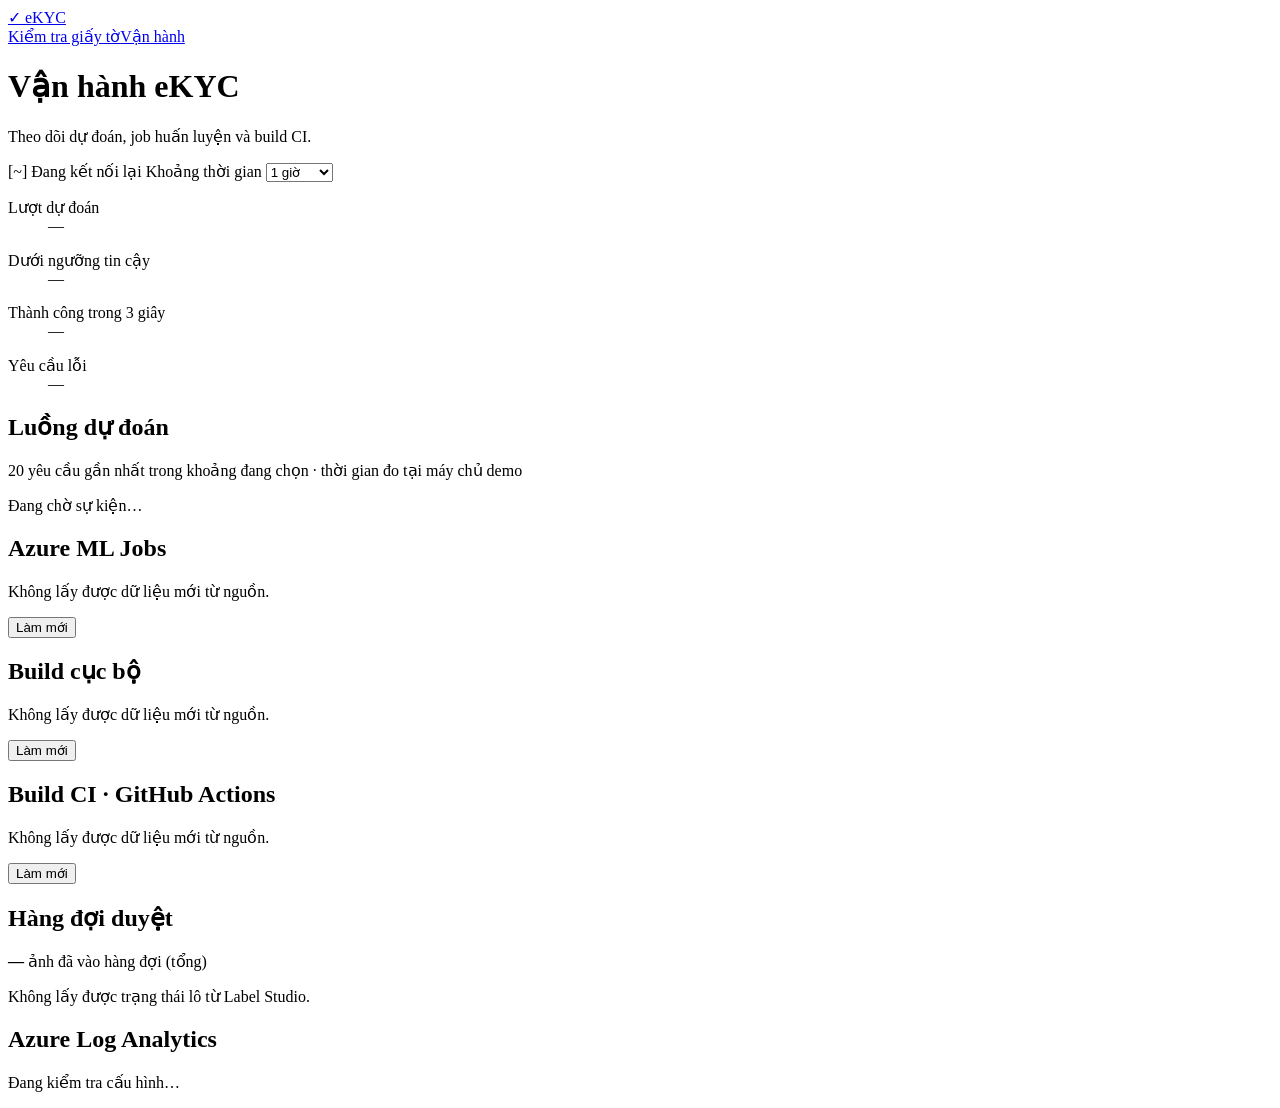
==== demo/monitoring.html @ 9e676bd8 "Integrate eKYC monitoring, review, and fixed dataset splits" ====
<!doctype html>
<html lang="vi">
<meta charset="utf-8">
<meta name="viewport" content="width=device-width, initial-scale=1">
<title>Vận hành · eKYC</title>
<link rel="stylesheet" href="/demo.css">
<div class="shell">
  <aside class="sidebar">
    <a class="brand" href="/"><span class="brand-mark" aria-hidden="true">✓</span> eKYC</a>
    <nav aria-label="Điều hướng chính"><a href="/">Kiểm tra giấy tờ</a><a href="/monitoring" aria-current="page">Vận hành</a></nav>
  </aside>
  <main>
    <header class="heading">
      <div><h1>Vận hành eKYC</h1><p>Theo dõi dự đoán, job huấn luyện và build CI.</p></div>
      <div class="controls">
        <span class="pill terminal-status" id="connection" role="status">Đang kết nối</span>
        <label for="window">Khoảng thời gian</label>
        <select id="window"><option value="15m">15 phút</option><option value="1h" selected>1 giờ</option><option value="24h">24 giờ</option></select>
      </div>
    </header>
    <section class="grid kpis" aria-label="Chỉ số dự đoán qua demo">
      <dl class="card"><dt>Lượt dự đoán</dt><dd id="total">—</dd><small id="latest"></small></dl>
      <dl class="card focus"><dt>Dưới ngưỡng tin cậy</dt><dd id="low">—</dd><small id="threshold"></small></dl>
      <dl class="card"><dt>Thành công trong 3 giây</dt><dd id="within-sla">—</dd><small id="sla-count"></small></dl>
      <dl class="card"><dt>Yêu cầu lỗi</dt><dd id="errors">—</dd><small id="error-count"></small></dl>
    </section>
    <div class="monitor-stack">
      <section class="card">
        <div class="card-head"><div><h2>Luồng dự đoán</h2><p>20 yêu cầu gần nhất trong khoảng đang chọn · thời gian đo tại máy chủ demo</p></div></div>
        <p id="event-empty">Đang chờ sự kiện…</p>
        <div class="table-scroll"><table id="events" hidden>
          <thead><tr><th>Thời điểm</th><th>Phản hồi</th><th>Độ trễ</th><th>Độ tin cậy</th></tr></thead>
          <tbody></tbody>
        </table></div>
      </section>
      <section class="card">
        <div class="card-head">
          <div><h2>Azure ML Jobs</h2><p id="azure-state">Đang kết nối…</p></div>
          <button type="button" class="button" id="reload-azure">Làm mới</button>
        </div>
        <div id="azure-runs"></div>
      </section>
      <section class="card">
        <div class="card-head">
          <div><h2>Build cục bộ</h2><p id="builds-state">Đang kết nối…</p></div>
          <button type="button" class="button" id="reload-builds">Làm mới</button>
        </div>
        <div id="builds-runs"></div>
      </section>
      <section class="card">
        <div class="card-head">
          <div><h2>Build CI · GitHub Actions</h2><p id="github-state">Đang kết nối…</p></div>
          <button type="button" class="button" id="reload-github">Làm mới</button>
        </div>
        <div id="github-runs"></div>
      </section>
      <div class="grid split">
        <section class="card">
          <div class="card-head"><div><h2>Hàng đợi duyệt</h2><p><strong id="queued">—</strong> <span id="queue-label">ảnh đã vào hàng đợi (tổng)</span></p></div></div>
          <p id="review-summary" role="status">Đang tải trạng thái lô duyệt…</p>
          <div class="actions">
            <a id="review-link" href="/review" class="button" hidden>Duyệt ảnh</a>
            <a id="label-studio" class="button" hidden>Mở dự án Label Studio</a>
          </div>
        </section>
        <section class="card">
          <div class="card-head"><div><h2>Azure Log Analytics</h2><p id="analytics-state" role="status">Đang kiểm tra cấu hình…</p></div></div>
          <button type="button" class="button" id="analytics" hidden>Tải tỷ lệ độ tin cậy thấp</button>
        </section>
      </div>
    </div>
    <dialog id="log-panel" class="log-panel" aria-labelledby="log-title">
      <div class="card-head"><h2 id="log-title"></h2><button class="button" type="button" id="close-log" autofocus>Đóng log</button></div>
      <p role="status" id="log-state"></p>
      <pre id="log" tabindex="0" aria-label="Nội dung log"></pre>
    </dialog>
  </main>
</div>
<script>
  const field = id => document.getElementById(id);
  const timeWindow = field('window');
  const percent = new Intl.NumberFormat('vi', {style: 'percent', maximumFractionDigits: 1});
  const dateTime = new Intl.DateTimeFormat('vi', {dateStyle: 'short', timeStyle: 'medium'});
  const ratio = (count, total) => total ? percent.format(count / total) : '—';
  const counts = (count, total) => total ? `${count}/${total} lượt` : 'Chưa có dữ liệu';
  const analytics = field('analytics');
  let live;
  let logStream;

  function text(id, value) { field(id).textContent = value; }
  function element(tag, content) {
    const node = document.createElement(tag);
    if (content !== undefined) node.textContent = content;
    return node;
  }
  function pill(label, state) {
    const node = element('span', label);
    node.className = 'pill';
    node.dataset.state = state;
    return node;
  }
  function table(headings, rows) {
    const node = element('table');
    const head = node.createTHead().insertRow();
    for (const label of headings) {
      const cell = element('th', label);
      cell.scope = 'col';
      head.append(cell);
    }
    node.append(rows);
    const wrapper = element('div');
    wrapper.className = 'table-scroll';
    wrapper.append(node);
    return wrapper;
  }
  function addRow(body, values) {
    const row = body.insertRow();
    for (const value of values) row.insertCell().append(value ?? '—');
  }
  function when(value) {
    if (!value) return '—';
    const date = new Date(value);
    return Number.isNaN(date.valueOf()) ? '—' : dateTime.format(date);
  }
  async function api(path) {
    const response = await fetch(path);
    if (!response.ok) throw new Error('Source unavailable');
    return response.json();
  }

  function update(metrics) {
    text('total', metrics.total);
    text('latest', metrics.latest ? `Gần nhất · HTTP ${metrics.latest[0]}` : 'Chưa có yêu cầu');
    text('low', ratio(metrics.low, metrics.scored));
    text('threshold', `${counts(metrics.low, metrics.scored)} · ngưỡng ${percent.format(metrics.threshold)}`);
    text('within-sla', ratio(metrics.within_sla, metrics.total));
    text('sla-count', counts(metrics.within_sla, metrics.total));
    text('errors', ratio(metrics.errors, metrics.total));
    text('error-count', counts(metrics.errors, metrics.total));
    text('queued', metrics.queued ?? 'Chưa cấu hình');
    field('queue-label').hidden = metrics.queued === null;
    const projectUrl = metrics.label_studio_project_url;
    field('review-link').hidden = !projectUrl;
    field('label-studio').hidden = !projectUrl;
    if (projectUrl) field('label-studio').href = projectUrl;
    if (analytics.hidden && metrics.azure_configured) text('analytics-state', 'Số liệu từ endpoint đã cấu hình.');
    if (!metrics.azure_configured) text('analytics-state', 'Chưa cấu hình Log Analytics.');
    analytics.hidden = !metrics.azure_configured;
    const rows = field('events').tBodies[0];
    rows.replaceChildren();
    for (const [at, status, latency, confidence] of metrics.recent) {
      addRow(rows, [when(at * 1000), pill(`HTTP ${status}`, status === 200 ? 'good' : 'bad'),
        `${Math.round(latency)} ms`, confidence === null ? '—' : percent.format(confidence)]);
    }
    field('events').hidden = !metrics.recent.length;
    field('event-empty').hidden = Boolean(metrics.recent.length);
    text('event-empty', 'Chưa có yêu cầu trong khoảng này.');
  }

  function connect() {
    live?.close();
    text('connection', '[~] Đang kết nối');
    field('connection').dataset.state = 'warn';
    live = new EventSource(`/api/monitoring/live?window=${timeWindow.value}`);
    live.addEventListener('snapshot', event => {
      update(JSON.parse(event.data));
      text('connection', '[+] Trực tiếp');
      field('connection').dataset.state = 'good';
    });
    live.onerror = () => {
      text('connection', '[~] Đang kết nối lại');
      field('connection').dataset.state = 'warn';
    };
  }

  analytics.onclick = async () => {
    const window = timeWindow.value;
    analytics.disabled = true;
    text('analytics-state', 'Đang tải…');
    try {
      const {low, scored} = await api(`/api/monitoring/azure?window=${window}`);
      if (timeWindow.value === window) text('analytics-state', scored
        ? `${ratio(low, scored)} độ tin cậy thấp · ${counts(low, scored)}`
        : `Chưa có lượt dự đoán thành công · ${low} sự kiện độ tin cậy thấp`);
    } catch {
      if (timeWindow.value === window) text('analytics-state', 'Không truy vấn được Log Analytics.');
    } finally {
      analytics.disabled = false;
    }
  };

  const logPanel = field('log-panel');
  let logRevision = 0;
  logPanel.addEventListener('close', () => {
    logRevision++;
    logStream?.close();
  });
  field('close-log').onclick = () => logPanel.close();

  function startLog(run, status) {
    logStream?.close();
    logRevision++;
    text('log-title', run.title);
    text('log-state', status);
    text('log', '');
    if (!logPanel.open) logPanel.showModal();
    return logRevision;
  }

  async function openBuildLog(run) {
    const revision = startLog(run, 'Đang tải log build…');
    const url = `/api/operations/build-log?run=${encodeURIComponent(run.id)}`;
    async function refresh() {
      if (revision !== logRevision || !logPanel.open) return;
      try {
        const {content, active, status} = await api(url);
        if (revision !== logRevision || !logPanel.open) return;
        text('log', content);
        text('log-state', status);
        if (active) setTimeout(refresh, 2000);
      } catch {
        if (revision === logRevision && logPanel.open) text('log-state', 'Không tải được log build.');
      }
    }
    await refresh();
  }

  function openLog(run) {
    startLog(run, 'Đang mở luồng log Azure…');
    const output = field('log');
    logStream = new EventSource(`/api/operations/log?job=${encodeURIComponent(run.id)}`);
    const stream = logStream;
    stream.addEventListener('line', event => {
      const follow = output.scrollTop + output.clientHeight >= output.scrollHeight - 20;
      output.append(JSON.parse(event.data));
      if (follow) output.scrollTop = output.scrollHeight;
      text('log-state', 'Đang đọc log');
    });
    stream.addEventListener('end', event => {
      text('log-state', JSON.parse(event.data));
      stream.close();
    });
    stream.onerror = () => {
      text('log-state', 'Mất kết nối với luồng log.');
      stream.close();
    };
  }
  function runRows(runs, detailLabel, source) {
    const rows = element('tbody');
    for (const run of runs) {
      const actions = element('div');
      actions.className = 'actions';
      if (run.inline_log || source === 'builds') {
        const button = element('button', 'Xem log');
        button.type = 'button';
        button.className = 'button';
        button.onclick = () => source === 'builds' ? openBuildLog(run) : openLog(run);
        actions.append(button);
      }
      if (typeof run.url === 'string' && /^https:\/\//i.test(run.url)) {
        const link = element('a', source === 'azure' ? 'Azure Studio' : 'Log trên GitHub');
        link.href = run.url;
        link.target = '_blank';
        link.rel = 'noopener noreferrer';
        actions.append(link);
      }
      const state = run.active ? 'warn' : /^(completed|success)$/i.test(run.status) ? 'good'
        : /^(failed|failure|timed_out)$/i.test(run.status) ? 'bad' : '';
      addRow(rows, [run.title, pill(run.status, state), run.detail, when(run.date), actions]);
    }
    return table(['Tên', 'Trạng thái', detailLabel, 'Tạo lúc', 'Chi tiết'], rows);
  }

  function updateRuns(source, runs) {
    const target = field(`${source}-runs`);
    target.replaceChildren();
    if (!runs) return;
    const active = runs.filter(run => run.active);
    const history = runs.filter(run => !run.active);
    const detailLabel = source === 'azure' ? 'Experiment' : source === 'builds' ? 'Kiểm tra' : 'Nhánh';
    for (const [label, entries, empty] of [
      ['Đang chạy hoặc chờ', active, 'Hiện không có lượt đang chạy hoặc chờ.'],
      ['Lịch sử', history, 'Chưa có lịch sử.'],
    ]) {
      const section = element('section');
      section.className = 'message';
      section.append(element('h3', label));
      section.append(entries.length ? runRows(entries, detailLabel, source) : element('p', empty));
      target.append(section);
    }
  }

  const refreshSeconds = {azure: 30, builds: 5, github: 30};
  async function refreshReview() {
    try {
      const {summary} = await api('/api/monitoring/review');
      if (!summary) {
        text('review-summary', 'Chưa cấu hình lô duyệt.');
        return;
      }
      const statuses = [`${summary.pending} chờ duyệt`, `${summary.reviewed} đã lưu nhãn`];
      if (summary.missing) statuses.push(`${summary.missing} chưa có tác vụ`);
      if (summary.conflicts) statuses.push(`${summary.conflicts} có nhãn xung đột`);
      text('review-summary', ['Lô hiện tại', ...statuses].join(' · '));
    } catch {
      text('review-summary', 'Không lấy được trạng thái lô từ Label Studio.');
    }
  }
  const runFingerprints = {};
  async function refreshRuns(source) {
    const button = field(`reload-${source}`);
    if (button.disabled) return;
    button.disabled = true;
    try {
      const {runs} = await api(`/api/operations/${source}`);
      text(`${source}-state`, runs === null ? 'Chưa cấu hình nguồn.' : `Cập nhật lúc ${when(Date.now())} · tự làm mới mỗi ${refreshSeconds[source]} giây`);
      const fingerprint = JSON.stringify(runs);
      if (runFingerprints[source] !== fingerprint) {
        updateRuns(source, runs);
        runFingerprints[source] = fingerprint;
      }
    } catch {
      text(`${source}-state`, 'Không lấy được dữ liệu mới từ nguồn.');
    } finally {
      button.disabled = false;
    }
  }

  timeWindow.onchange = () => {
    if (!analytics.hidden) text('analytics-state', 'Tải lại số liệu cho khoảng thời gian vừa chọn.');
    connect();
  };
  connect();
  refreshReview();
  setInterval(refreshReview, 30000);
  for (const source of Object.keys(refreshSeconds)) {
    field(`reload-${source}`).onclick = () => refreshRuns(source);
    refreshRuns(source);
    setInterval(() => refreshRuns(source), refreshSeconds[source] * 1000);
  }
</script>
</html>
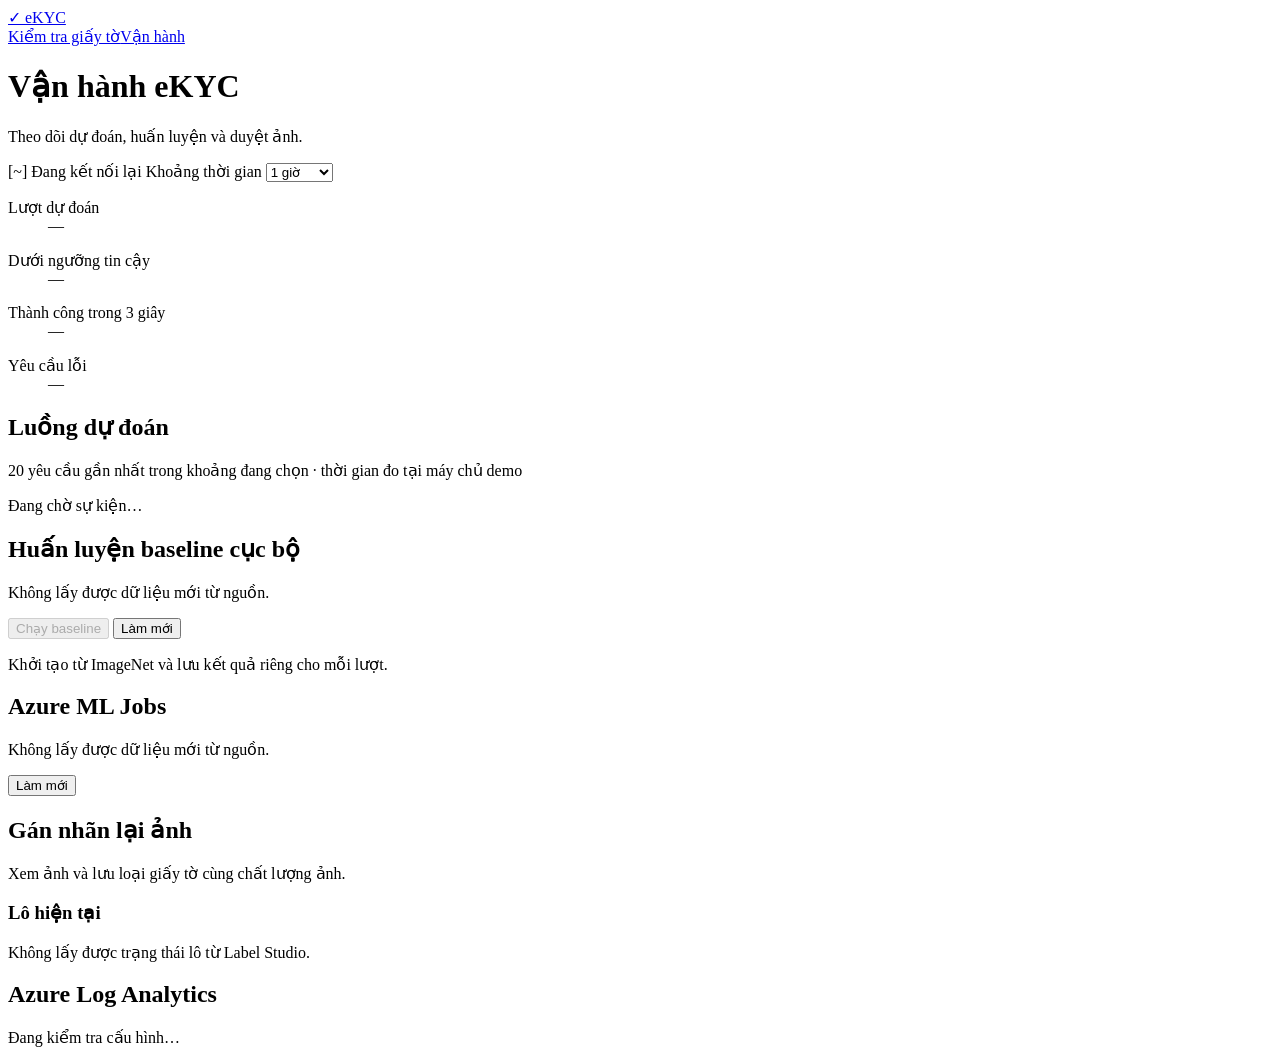
==== commit e13d11ff: "Đóng gói eKYC và chuẩn hóa luồng huấn luyện, duyệt ảnh" ====
--- a/demo/monitoring.html
+++ b/demo/monitoring.html
@@ -11,7 +11,7 @@
   </aside>
   <main>
     <header class="heading">
-      <div><h1>Vận hành eKYC</h1><p>Theo dõi dự đoán, job huấn luyện và build CI.</p></div>
+      <div><h1>Vận hành eKYC</h1><p>Theo dõi dự đoán, huấn luyện và duyệt ảnh.</p></div>
       <div class="controls">
         <span class="pill terminal-status" id="connection" role="status">Đang kết nối</span>
         <label for="window">Khoảng thời gian</label>
@@ -35,36 +35,36 @@
       </section>
       <section class="card">
         <div class="card-head">
+          <div><h2>Huấn luyện baseline cục bộ</h2><p id="training-state">Đang kết nối…</p></div>
+          <div class="actions">
+            <button type="button" class="button" id="start-training" disabled>Chạy baseline</button>
+            <button type="button" class="button" id="reload-training">Làm mới</button>
+          </div>
+        </div>
+        <p>Khởi tạo từ ImageNet và lưu kết quả riêng cho mỗi lượt.</p>
+        <p id="training-feedback" role="status"></p>
+        <div id="training-runs"></div>
+      </section>
+      <section class="card">
+        <div class="card-head">
           <div><h2>Azure ML Jobs</h2><p id="azure-state">Đang kết nối…</p></div>
           <button type="button" class="button" id="reload-azure">Làm mới</button>
         </div>
         <div id="azure-runs"></div>
       </section>
-      <section class="card">
-        <div class="card-head">
-          <div><h2>Build cục bộ</h2><p id="builds-state">Đang kết nối…</p></div>
-          <button type="button" class="button" id="reload-builds">Làm mới</button>
-        </div>
-        <div id="builds-runs"></div>
-      </section>
-      <section class="card">
-        <div class="card-head">
-          <div><h2>Build CI · GitHub Actions</h2><p id="github-state">Đang kết nối…</p></div>
-          <button type="button" class="button" id="reload-github">Làm mới</button>
-        </div>
-        <div id="github-runs"></div>
-      </section>
       <div class="grid split">
         <section class="card">
-          <div class="card-head"><div><h2>Hàng đợi duyệt</h2><p><strong id="queued">—</strong> <span id="queue-label">ảnh đã vào hàng đợi (tổng)</span></p></div></div>
-          <p id="review-summary" role="status">Đang tải trạng thái lô duyệt…</p>
+          <div class="card-head"><div><h2>Gán nhãn lại ảnh</h2><p>Xem ảnh và lưu loại giấy tờ cùng chất lượng ảnh.</p></div></div>
+          <h3>Lô hiện tại</h3>
+          <p id="review-summary" role="status">Đang tải trạng thái lô…</p>
           <div class="actions">
-            <a id="review-link" href="/review" class="button" hidden>Duyệt ảnh</a>
+            <a id="review-link" href="/review" class="button" hidden>Mở lô gán nhãn</a>
             <a id="label-studio" class="button" hidden>Mở dự án Label Studio</a>
           </div>
+          <p id="queue-history" class="message" hidden>Lịch sử hàng đợi · <strong id="queued"></strong> ảnh từng được đưa vào hàng đợi</p>
         </section>
         <section class="card">
-          <div class="card-head"><div><h2>Azure Log Analytics</h2><p id="analytics-state" role="status">Đang kiểm tra cấu hình…</p></div></div>
+          <div class="card-head"><div><h2 id="analytics-title">Azure Log Analytics</h2><p id="analytics-state" role="status">Đang kiểm tra cấu hình…</p></div></div>
           <button type="button" class="button" id="analytics" hidden>Tải tỷ lệ độ tin cậy thấp</button>
         </section>
       </div>
@@ -124,8 +124,9 @@
   }
   async function api(path) {
     const response = await fetch(path);
-    if (!response.ok) throw new Error('Source unavailable');
-    return response.json();
+    const result = await response.json();
+    if (!response.ok) throw new Error(result.error);
+    return result;
   }
 
   function update(metrics) {
@@ -137,14 +138,19 @@
     text('sla-count', counts(metrics.within_sla, metrics.total));
     text('errors', ratio(metrics.errors, metrics.total));
     text('error-count', counts(metrics.errors, metrics.total));
-    text('queued', metrics.queued ?? 'Chưa cấu hình');
-    field('queue-label').hidden = metrics.queued === null;
+    field('queue-history').hidden = metrics.queued == null;
+    if (metrics.queued != null) text('queued', metrics.queued);
     const projectUrl = metrics.label_studio_project_url;
     field('review-link').hidden = !projectUrl;
     field('label-studio').hidden = !projectUrl;
     if (projectUrl) field('label-studio').href = projectUrl;
-    if (analytics.hidden && metrics.azure_configured) text('analytics-state', 'Số liệu từ endpoint đã cấu hình.');
-    if (!metrics.azure_configured) text('analytics-state', 'Chưa cấu hình Log Analytics.');
+    text('analytics-title', metrics.azure_logs_archived ? 'Azure Log Analytics · Lịch sử' : 'Azure Log Analytics');
+    if (analytics.hidden && metrics.azure_configured) text('analytics-state', metrics.azure_logs_archived
+      ? 'Xem log đã lưu của endpoint cũ trong khoảng thời gian đã chọn.'
+      : 'Số liệu từ endpoint đã cấu hình.');
+    if (!metrics.azure_configured) text('analytics-state', metrics.azure_workspace_configured
+      ? 'Đã cấu hình workspace. Cần endpoint Azure ML đang hoạt động và gửi log.'
+      : 'Chưa cấu hình workspace Log Analytics.');
     analytics.hidden = !metrics.azure_configured;
     const rows = field('events').tBodies[0];
     rows.replaceChildren();
@@ -207,19 +213,22 @@
     return logRevision;
   }
 
-  async function openBuildLog(run) {
-    const revision = startLog(run, 'Đang tải log build…');
-    const url = `/api/operations/build-log?run=${encodeURIComponent(run.id)}`;
+  async function openLocalLog(run) {
+    const revision = startLog(run, 'Đang tải log…');
+    const url = `/api/operations/training-log?run=${encodeURIComponent(run.id)}`;
     async function refresh() {
       if (revision !== logRevision || !logPanel.open) return;
       try {
         const {content, active, status} = await api(url);
         if (revision !== logRevision || !logPanel.open) return;
+        const output = field('log');
+        const follow = !output.textContent || output.scrollTop + output.clientHeight >= output.scrollHeight - 20;
         text('log', content);
+        if (follow) output.scrollTop = output.scrollHeight;
         text('log-state', status);
         if (active) setTimeout(refresh, 2000);
       } catch {
-        if (revision === logRevision && logPanel.open) text('log-state', 'Không tải được log build.');
+        if (revision === logRevision && logPanel.open) text('log-state', 'Không tải được log.');
       }
     }
     await refresh();
@@ -248,25 +257,30 @@
   function runRows(runs, detailLabel, source) {
     const rows = element('tbody');
     for (const run of runs) {
+      const local = source === 'training';
       const actions = element('div');
       actions.className = 'actions';
-      if (run.inline_log || source === 'builds') {
+      if (run.inline_log || local) {
         const button = element('button', 'Xem log');
         button.type = 'button';
         button.className = 'button';
-        button.onclick = () => source === 'builds' ? openBuildLog(run) : openLog(run);
+        button.onclick = () => local ? openLocalLog(run) : openLog(run);
         actions.append(button);
       }
       if (typeof run.url === 'string' && /^https:\/\//i.test(run.url)) {
-        const link = element('a', source === 'azure' ? 'Azure Studio' : 'Log trên GitHub');
+        const link = element('a', 'Azure Studio');
         link.href = run.url;
         link.target = '_blank';
         link.rel = 'noopener noreferrer';
         actions.append(link);
       }
       const state = run.active ? 'warn' : /^(completed|success)$/i.test(run.status) ? 'good'
-        : /^(failed|failure|timed_out)$/i.test(run.status) ? 'bad' : '';
-      addRow(rows, [run.title, pill(run.status, state), run.detail, when(run.date), actions]);
+        : /^(failed|failure|timed_out|interrupted)$/i.test(run.status) ? 'bad' : '';
+      const metrics = run.metrics;
+      const detail = metrics
+        ? `Accuracy ${percent.format(metrics.accuracy)} · Macro-F1 ${percent.format(metrics.macro_f1)} · ${metrics.accepted ? 'Đạt' : 'Chưa đạt'} ngưỡng 85%`
+        : run.detail;
+      addRow(rows, [run.title, pill(run.status, state), detail, when(run.date), actions]);
     }
     return table(['Tên', 'Trạng thái', detailLabel, 'Tạo lúc', 'Chi tiết'], rows);
   }
@@ -277,7 +291,7 @@
     if (!runs) return;
     const active = runs.filter(run => run.active);
     const history = runs.filter(run => !run.active);
-    const detailLabel = source === 'azure' ? 'Experiment' : source === 'builds' ? 'Kiểm tra' : 'Nhánh';
+    const detailLabel = source === 'azure' ? 'Experiment' : 'Tiến độ / kết quả';
     for (const [label, entries, empty] of [
       ['Đang chạy hoặc chờ', active, 'Hiện không có lượt đang chạy hoặc chờ.'],
       ['Lịch sử', history, 'Chưa có lịch sử.'],
@@ -290,18 +304,51 @@
     }
   }
 
-  const refreshSeconds = {azure: 30, builds: 5, github: 30};
+  const refreshSeconds = {azure: 30, training: 5};
+  const startTraining = field('start-training');
+  let trainingStarting = false;
+  let trainingActive = false;
+  startTraining.onclick = async () => {
+    trainingStarting = startTraining.disabled = true;
+    text('training-feedback', 'Đang gửi yêu cầu…');
+    try {
+      const response = await fetch('/api/operations/training', {
+        method: 'POST',
+        headers: {'X-EKYC-Training': '1'},
+      });
+      const result = await response.json();
+      if (!response.ok) throw new Error(result.error);
+      trainingActive = true;
+      text('training-feedback', 'Đã khởi động lượt huấn luyện.');
+      openLocalLog(result.run);
+    } catch (error) {
+      text('training-feedback', error.message);
+    } finally {
+      trainingStarting = false;
+      startTraining.disabled = trainingActive;
+      refreshRuns('training');
+    }
+  };
   async function refreshReview() {
+    const reviewLink = field('review-link');
+    reviewLink.textContent = 'Mở lô gán nhãn';
     try {
       const {summary} = await api('/api/monitoring/review');
       if (!summary) {
-        text('review-summary', 'Chưa cấu hình lô duyệt.');
+        text('review-summary', 'Chưa có lô gán nhãn được cấu hình.');
         return;
       }
-      const statuses = [`${summary.pending} chờ duyệt`, `${summary.reviewed} đã lưu nhãn`];
-      if (summary.missing) statuses.push(`${summary.missing} chưa có tác vụ`);
-      if (summary.conflicts) statuses.push(`${summary.conflicts} có nhãn xung đột`);
-      text('review-summary', ['Lô hiện tại', ...statuses].join(' · '));
+      const statuses = [
+        summary.pending ? `${summary.pending} ảnh chờ gán nhãn` : 'Không có ảnh chờ gán nhãn',
+        `${summary.reviewed} ảnh đã lưu nhãn`,
+      ];
+      if (summary.missing) statuses.push(`${summary.missing} ảnh chưa có tác vụ trên Label Studio`);
+      if (summary.conflicts) statuses.push(`${summary.conflicts} ảnh có nhãn xung đột`);
+      if (summary.pending) reviewLink.textContent = 'Gán nhãn ảnh trong webapp';
+      else if (summary.reviewed && !summary.missing && !summary.conflicts) {
+        reviewLink.textContent = 'Xem ảnh đã gán nhãn';
+      }
+      text('review-summary', statuses.join(' · '));
     } catch {
       text('review-summary', 'Không lấy được trạng thái lô từ Label Studio.');
     }
@@ -314,13 +361,22 @@
     try {
       const {runs} = await api(`/api/operations/${source}`);
       text(`${source}-state`, runs === null ? 'Chưa cấu hình nguồn.' : `Cập nhật lúc ${when(Date.now())} · tự làm mới mỗi ${refreshSeconds[source]} giây`);
+      if (source === 'training') {
+        trainingActive = runs.some(run => run.active);
+        startTraining.disabled = trainingStarting || trainingActive;
+      }
       const fingerprint = JSON.stringify(runs);
       if (runFingerprints[source] !== fingerprint) {
         updateRuns(source, runs);
         runFingerprints[source] = fingerprint;
       }
-    } catch {
-      text(`${source}-state`, 'Không lấy được dữ liệu mới từ nguồn.');
+    } catch (error) {
+      const message = source === 'training' && error.message === 'Unknown route.'
+        ? 'API huấn luyện chưa được tải. Hãy khởi động lại webapp.'
+        : error instanceof TypeError || error instanceof SyntaxError
+          ? 'Không lấy được dữ liệu mới từ nguồn.'
+          : error.message;
+      text(`${source}-state`, message);
     } finally {
       button.disabled = false;
     }
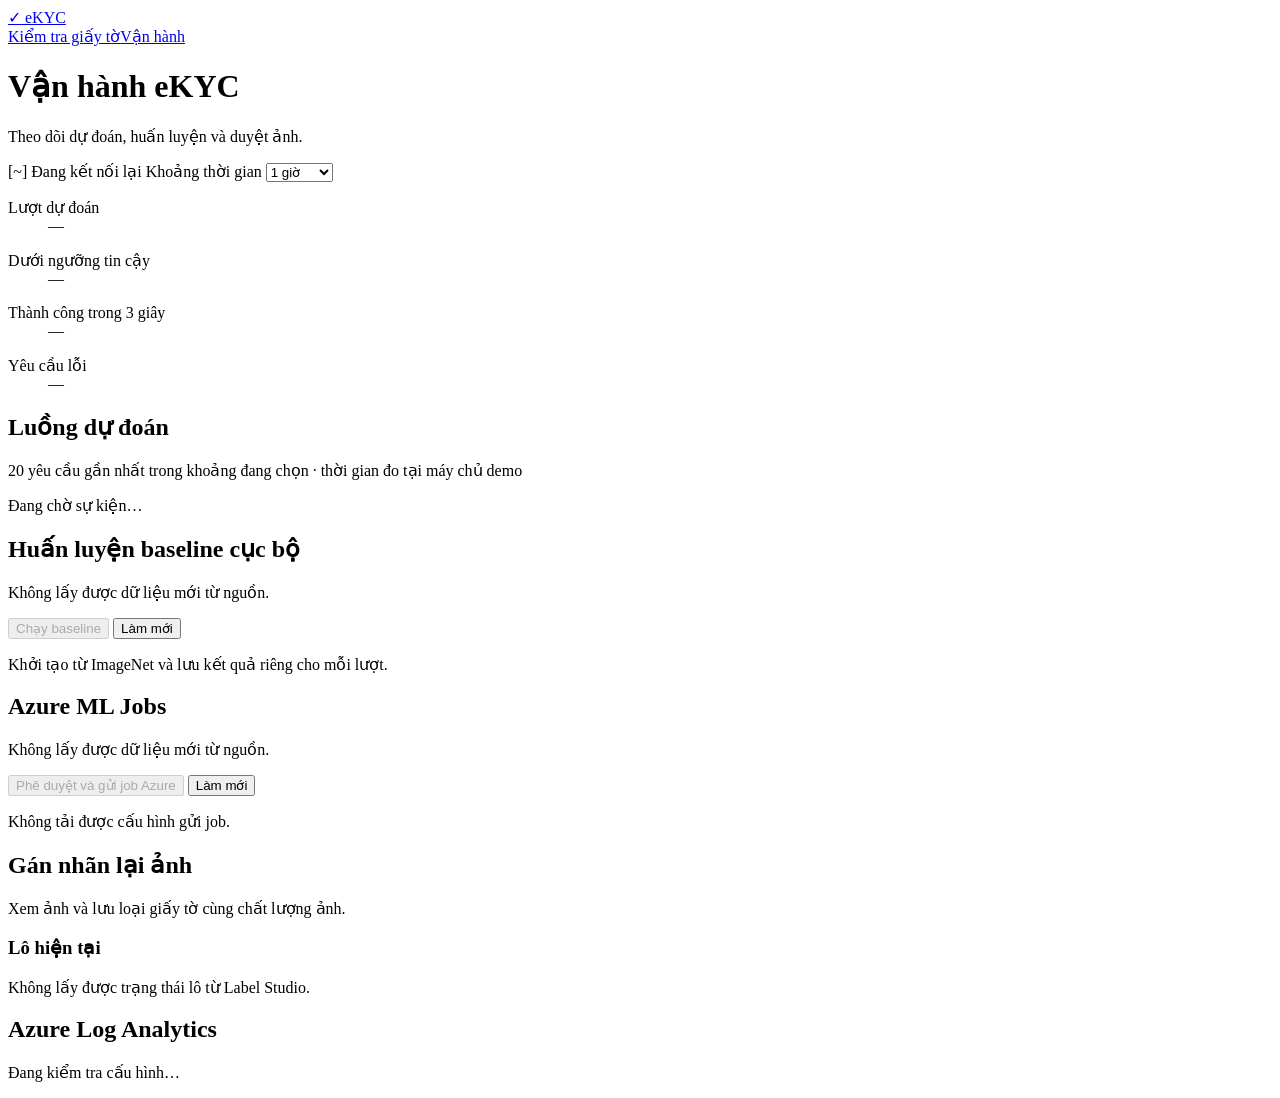
==== commit 7b37f56f: "Hoàn thiện luồng huấn luyện Azure và duyệt ảnh eKYC" ====
--- a/demo/monitoring.html
+++ b/demo/monitoring.html
@@ -48,8 +48,12 @@
       <section class="card">
         <div class="card-head">
           <div><h2>Azure ML Jobs</h2><p id="azure-state">Đang kết nối…</p></div>
-          <button type="button" class="button" id="reload-azure">Làm mới</button>
+          <div class="actions">
+            <button type="button" class="button" id="submit-azure" disabled>Phê duyệt và gửi job Azure</button>
+            <button type="button" class="button" id="reload-azure">Làm mới</button>
+          </div>
         </div>
+        <p id="azure-submit-feedback" role="status"></p>
         <div id="azure-runs"></div>
       </section>
       <div class="grid split">
@@ -305,6 +309,40 @@
   }
 
   const refreshSeconds = {azure: 30, training: 5};
+  const submitAzure = field('submit-azure');
+  let approvedInputs;
+  let azureInputRevision;
+  async function loadAzureInputs() {
+    try {
+      const {inputs, revision} = await api('/api/operations/azure/submit');
+      approvedInputs = inputs;
+      azureInputRevision = revision;
+      submitAzure.disabled = !inputs;
+      text('azure-submit-feedback', inputs ? `Manifest ${inputs.manifest} · Compute ${inputs.compute} · 3 epoch`
+        : 'Cấu hình compute và phiên bản dataset, manifest đã duyệt để gửi job.');
+    } catch {
+      text('azure-submit-feedback', 'Không tải được cấu hình gửi job.');
+    }
+  }
+  submitAzure.onclick = async () => {
+    if (!approvedInputs || !confirm(`Xác nhận đã duyệt ${approvedInputs.manifest} và gửi job Azure với 3 epoch?`)) return;
+    submitAzure.disabled = true;
+    text('azure-submit-feedback', 'Đang gửi job Azure…');
+    try {
+      const response = await fetch('/api/operations/azure/submit', {
+        method: 'POST', headers: {'X-EKYC-Azure-Approval': '1', 'X-EKYC-Azure-Inputs': azureInputRevision},
+      });
+      const result = await response.json();
+      if (!response.ok) throw new Error(result.error);
+      text('azure-submit-feedback', result.existing ? `Job đã có: ${result.name}` : `Đã gửi job: ${result.name}`);
+      refreshRuns('azure');
+    } catch (error) {
+      text('azure-submit-feedback', error.message);
+    } finally {
+      submitAzure.disabled = false;
+    }
+  };
+  loadAzureInputs();
   const startTraining = field('start-training');
   let trainingStarting = false;
   let trainingActive = false;
